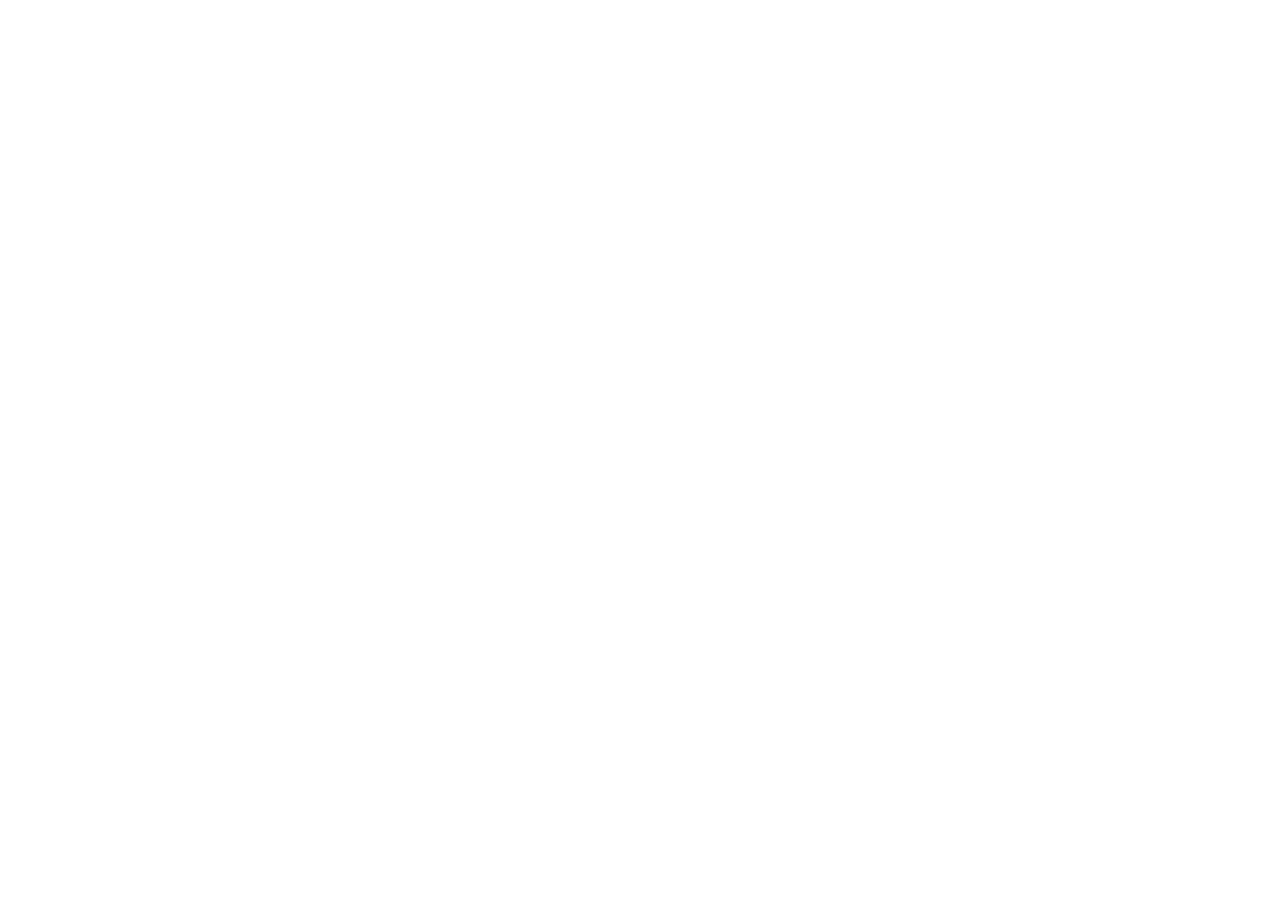
==== index.html @ 5091a124 "style" ====
<!DOCTYPE html>
<html lang="en">
<head>
    <meta charset="UTF-8">
    <meta http-equiv="X-UA-Compatible" content="IE=edge">
    <meta name="viewport" content="width=device-width, initial-scale=1.0">
    <title>Document</title>
    <link rel="stylesheet" href="css/style.css">
</head>
<body>
    
</body>
</html>
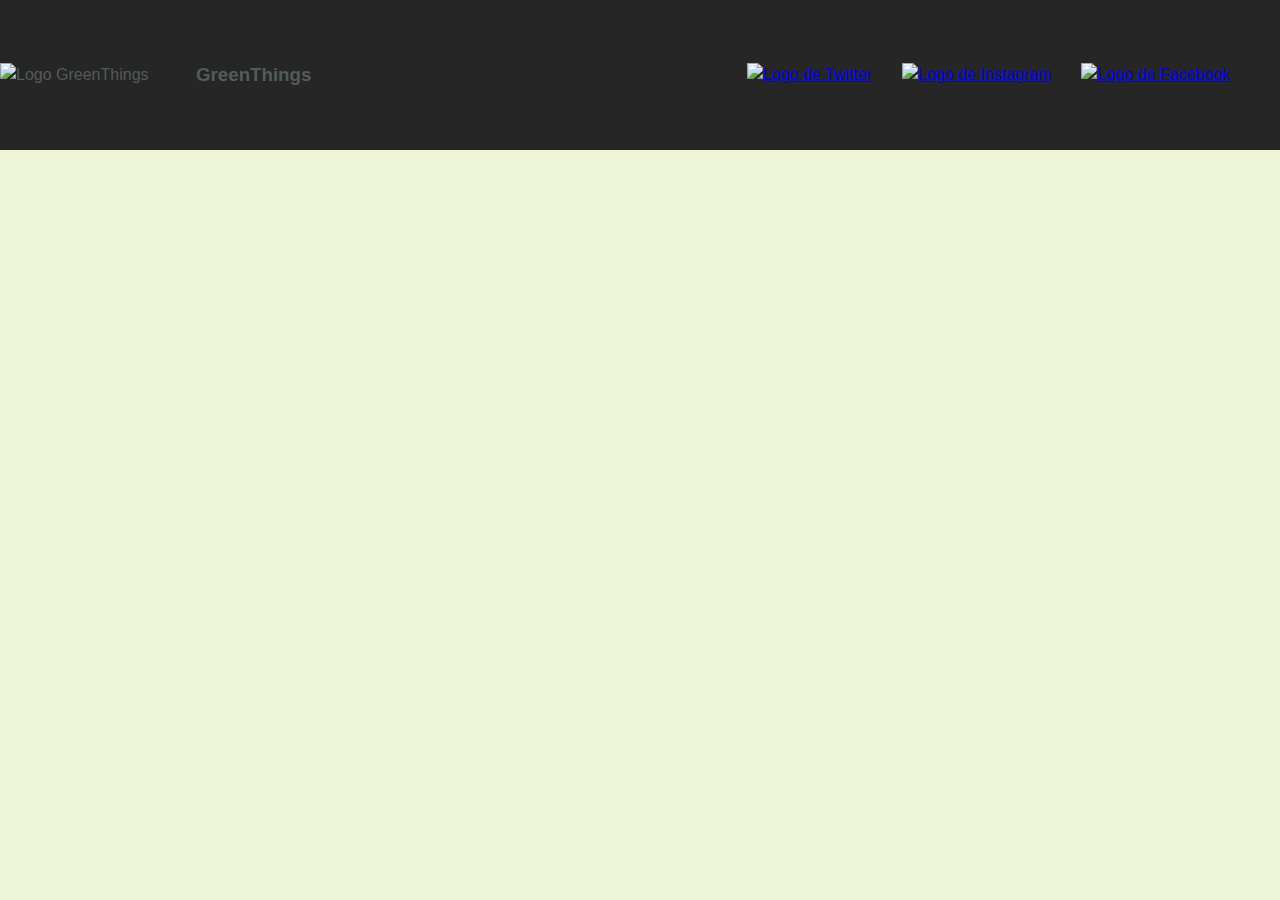
==== commit 73525d2b: "nuevo comienzo" ====
--- a/index.html
+++ b/index.html
@@ -4,10 +4,75 @@
     <meta charset="UTF-8">
     <meta http-equiv="X-UA-Compatible" content="IE=edge">
     <meta name="viewport" content="width=device-width, initial-scale=1.0">
-    <title>Document</title>
+    <title>Green Things</title>
     <link rel="stylesheet" href="css/style.css">
 </head>
 <body>
+
+
+
+
+
+
+
+
+
+
+
+
+
+
+
+
+
+
+
+
+
+
+
+
+
+
+
+
+
+
+
+
+
+
+
+
+
+
     
+
+
+        <!--FOOTER-->
+        <footer>
+
+            <!--LOGO FOOTER-->
+            <div id="Logo">
+    
+                <img src="img/gt1.png" href="index.html" alt="Logo GreenThings" id="logo-Footer">
+                <h3>GreenThings</h3>
+            </div>
+            <!--REDES SOCIALES-->
+            <div id="redes">
+                <a href="#" target="_blank">
+                    <img src="img/twitter-w.png" alt="Logo de Twitter">
+                </a>
+                <a href="#" target="_blank">
+                    <img src="img/instagram-w.png" alt="Logo de Instagram">
+                </a>
+                <a href="#" target="_blank">
+                    <img src="img/facebook-w.png" alt="Logo de Facebook">
+                </a>
+            </div>
+    
+        </footer>
+        <!--FIN FOOTER-->
+   
 </body>
 </html>--- a/css/style.css
+++ b/css/style.css
@@ -0,0 +1,224 @@
+
+
+
+
+
+
+
+
+
+
+
+
+
+/*###INICIAR SESIÓN###*/
+
+/*pueden cambiar desde acá los colores*/
+:root{
+  --text-white: #535c59;
+  --text-ligh-color: #495551;
+  --body-bg-color: #eef6d7;
+  --glass-bg-color: hsla(0, 0%, 100%, 0.5); 
+  --border-color: hsl(0, 0%, 100%);
+  --blur: blur(10px);
+  --button-hover-color: rgba(107, 180, 57, 0.3);
+}
+
+*{
+ margin: 0;
+ padding: 0;
+ box-sizing: border-box;
+}
+
+body{
+  background-color: var(--body-bg-color);
+  color: var(--text-white);
+  font-family: aileron, sans-serif;
+  font-weight: 300;
+  font-size: 16px;
+  line-height: 1.5;
+  overflow-x: hidden;  
+}
+
+.gradient-text{
+  background: #eef6d7;
+  -webkit-background-clip: text;
+  background-clip: text;
+  color: transparent;
+}
+
+.form-main{
+  min-height: 100vh;
+  padding: 60px 15px;
+  display: flex;
+  align-items: center;
+  justify-content: center;
+}
+
+.form-content{
+  width: 100%;
+  max-width: 450px;
+  position: relative;
+  z-index: 1;
+}
+
+.form-content .box{
+  background-color: #349b62b0;
+  border-color: var(--glass-bg-color);
+  border: 1px solid var(--border-color);
+  padding: 40px 50px;
+  border-radius: 20px;
+  backdrop-filter: var(--blur);
+}
+
+.form-content h3{
+  font-size: 28px;
+  text-align: center;
+  line-height: 1.2;
+  color: var(--text-white);
+  font-weight: 500;
+}
+
+.form-content form{
+  margin: 25px 0 20px;
+}
+
+.form-content .input-box{
+  margin: 25px;
+}
+
+.form-content ::placeholder{
+  color: inherit;
+  opacity: 1;
+}
+
+.form-content .input-control{
+  display: block;
+  height: 45px;
+  width: 100%;
+  background-color: transparent;
+  border: none;
+  border-bottom: 1px solid var(--border-color);
+  color: inherit;
+  font-family: inherit;
+  font-size: 16px;
+}
+
+.form-content .input-control:focus{
+  outline: none;
+}
+
+.form-content .input-link{
+  margin-top: 10px;
+  text-align: right;
+}
+
+.form-content .btn{
+  height: 45px;
+  width: 100%;
+  font-size: 16px;
+  font-weight: 500;
+  text-transform: capitalize;
+  font-family: inherit;
+  cursor: pointer;
+  border-radius: 25px;
+  user-select: none;
+  background: #eef6d7;
+  border: none;
+  color: var(--text-white);
+  position: relative;
+  z-index: 1;
+  overflow: hidden;
+}
+
+.form-content .btn::before{
+  content: "";
+  position: absolute;
+  left: 0;
+  top: 0;
+  height: 100%;
+  width: 100%;
+  transition: background-color 0.5s ease;
+  z-index: -1;
+}
+
+.form-content .btn:hover::before{
+  background-color: var(--button-hover-color);
+}
+.form-content p{
+  text-align: center;
+}
+
+@media(max-width: 575px){
+  body::after,
+  body::before{
+      height: 250px;
+      width: 250px;
+      filter: blur(100px);
+  }
+  .form-content .box{
+      padding: 30px;
+  }
+  .form-content h3{
+      font-size: 24px;
+  }
+}
+
+/*###FIN INICIAR SESIÓN###*/
+
+
+
+
+
+
+
+
+
+
+
+
+
+
+
+
+
+
+
+
+
+/*FOOTER*/
+footer {
+  width: 100%;
+  height: 150px;
+  background-color: #262626;
+  display: flex;
+  justify-content: space-between;
+  align-items: center;
+}
+
+#contenido-Footer a {
+  color: #fff;
+  font-weight: 600;
+}
+
+#logo-Footer {
+  width: 180px;
+  vertical-align: middle;
+  margin-right: 16px;
+}
+
+#Logo {
+  display: flex;
+  align-items: center;
+}
+
+#redes {
+  margin-right: 20px;
+  display: flex;
+}
+
+#redes img {
+  width: 20px;
+  margin-right: 30px;
+}
+ /*FIN FOOTER*/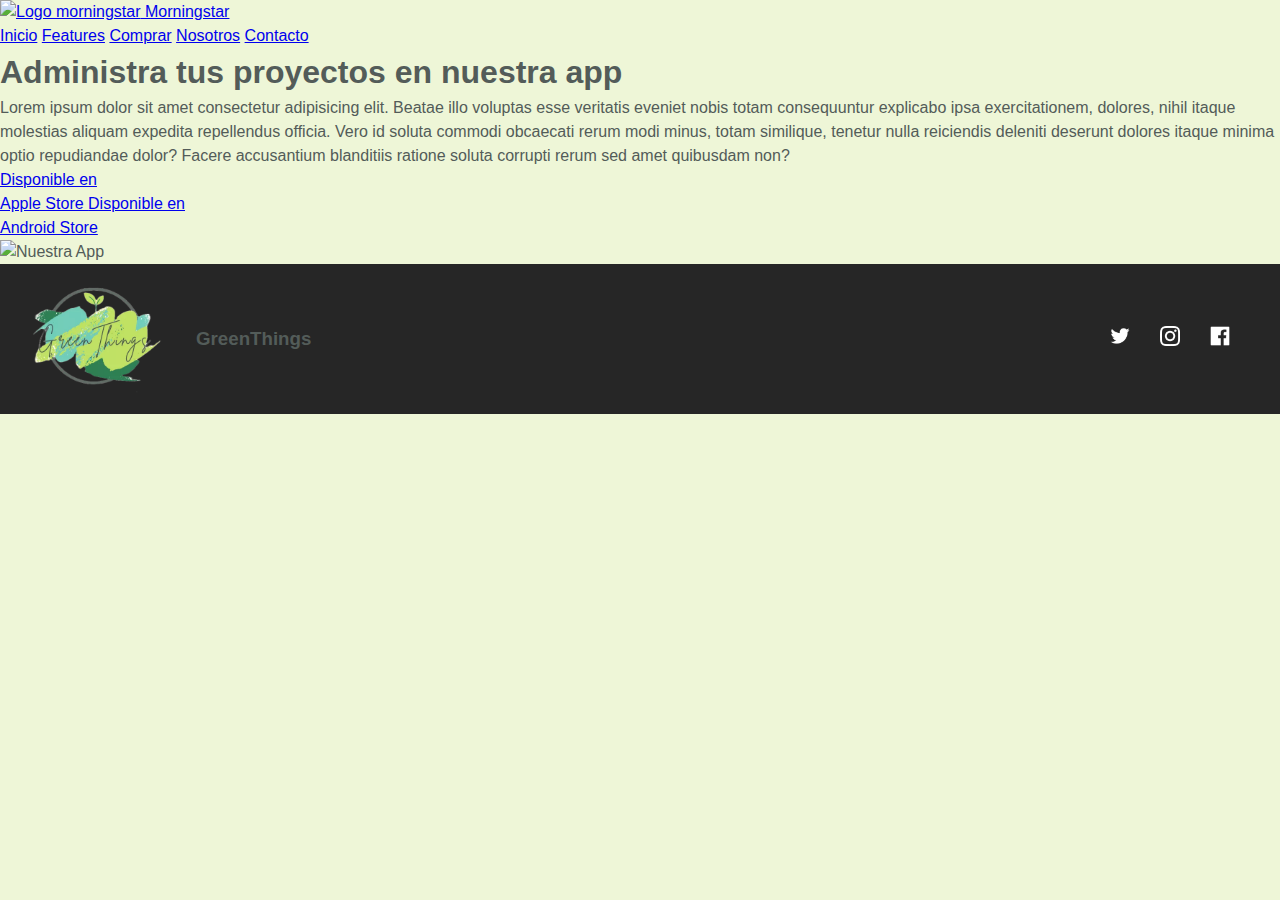
==== commit 30960315: "agregue nav" ====
--- a/index.html
+++ b/index.html
@@ -8,37 +8,44 @@
     <link rel="stylesheet" href="css/style.css">
 </head>
 <body>
+    <header>
+        <div>
+            <!-- marca -->
+            <a href="index.html">
+                <img src="img/m-iso.png" alt="Logo morningstar">
+                Morningstar
+            </a>
+            <!-- navegación -->
+            <nav>
+                <a href="index.html">Inicio</a>
+                <a href="features.html">Features</a>
+                <a href="comprar.html">Comprar</a>
+                <a href="nosotros.html">Nosotros</a>
+                <a href="contacto.html">Contacto</a>
+            </nav>
+        </div>
+        
+        <section>
+            <div>
+                <h1>Administra tus proyectos en nuestra app</h1>
+                <p>
+                    Lorem ipsum dolor sit amet consectetur adipisicing elit. Beatae illo voluptas esse veritatis eveniet nobis totam consequuntur explicabo ipsa exercitationem, dolores, nihil itaque molestias aliquam expedita repellendus officia. Vero id soluta commodi obcaecati rerum modi minus, totam similique, tenetur nulla reiciendis deleniti deserunt dolores itaque minima optio repudiandae dolor? Facere accusantium blanditiis ratione soluta corrupti rerum sed amet quibusdam non?
+                </p>
+                <!--botones de descarga-->
+                <a href="#">
+                    Disponible en <br>
+                    <i class="fa-brands fa-apple"></i>
+                    Apple Store
+                </a>
+                <a href="#">
+                    Disponible en <br>
+                    <i class="fa-brands fa-google-play"></i>
+                    Android Store</a>
+            </div>
+            <img src="img/header.png" alt="Nuestra App">
+        </section>
 
-
-
-
-
-
-
-
-
-
-
-
-
-
-
-
-
-
-
-
-
-
-
-
-
-
-
-
-
-
-
+    </header>
 
 
 
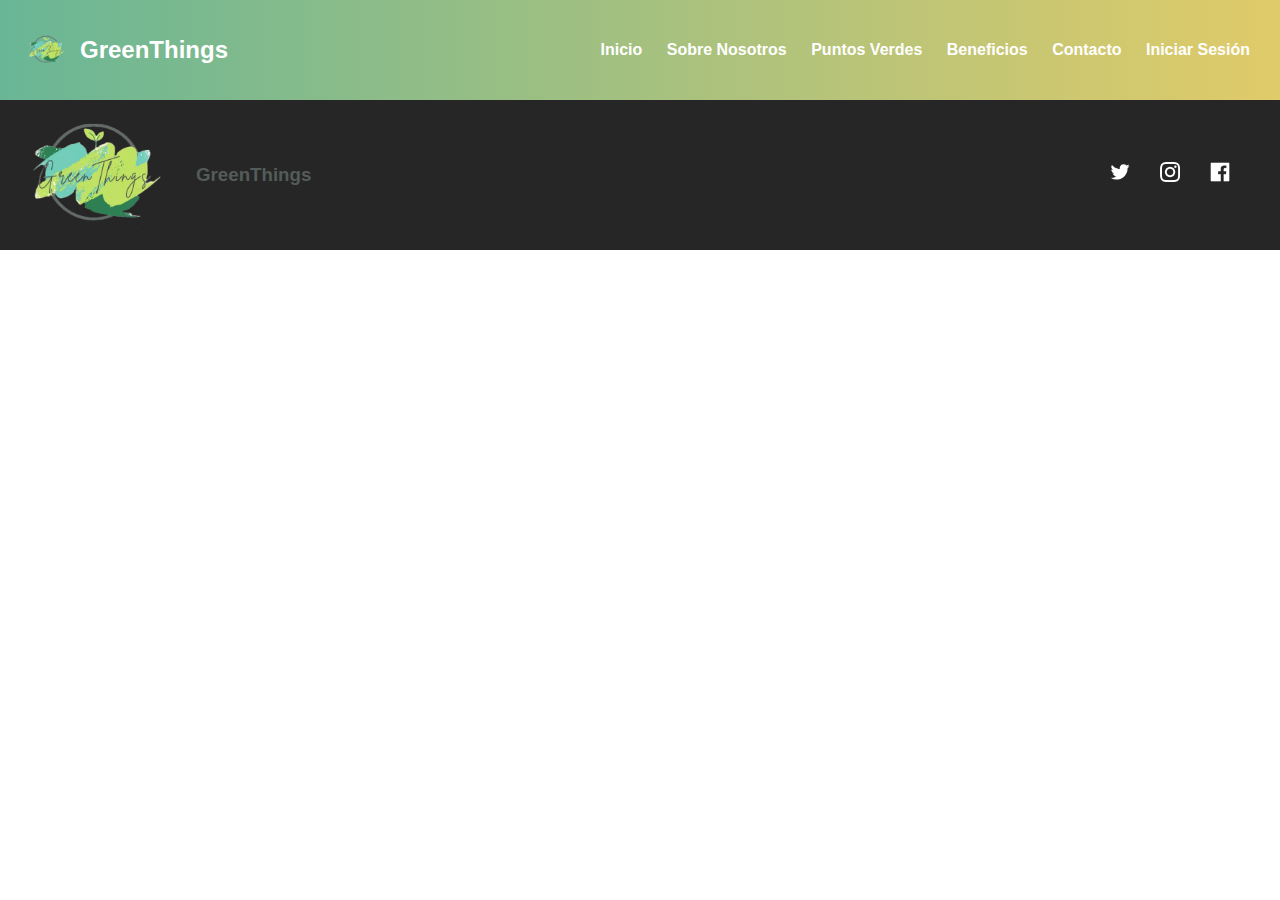
==== commit 8d53a0f6: "Agregue nav y footer a todas las paginas" ====
--- a/index.html
+++ b/index.html
@@ -1,5 +1,6 @@
 <!DOCTYPE html>
 <html lang="en">
+
 <head>
     <meta charset="UTF-8">
     <meta http-equiv="X-UA-Compatible" content="IE=edge">
@@ -7,44 +8,23 @@
     <title>Green Things</title>
     <link rel="stylesheet" href="css/style.css">
 </head>
+
 <body>
     <header>
-        <div>
-            <!-- marca -->
-            <a href="index.html">
-                <img src="img/m-iso.png" alt="Logo morningstar">
-                Morningstar
+        <!-- logo -->
+            <a href="#" class="logo">
+                <img src="img/gt1.png" alt="Logo GreenThings">
+                <h2>GreenThings</h2>
             </a>
             <!-- navegación -->
             <nav>
-                <a href="index.html">Inicio</a>
-                <a href="features.html">Features</a>
-                <a href="comprar.html">Comprar</a>
-                <a href="nosotros.html">Nosotros</a>
-                <a href="contacto.html">Contacto</a>
+                <a href="index.html" class="nav-link">Inicio</a>
+                <a href="sobre-nosotros.html" class="nav-link">Sobre Nosotros</a>
+                <a href="puntos-verdes.html" class="nav-link">Puntos Verdes</a>
+                <a href="beneficios.html" class="nav-link">Beneficios</a>
+                <a href="contacto.html" class="nav-link">Contacto</a>
+                <a href="iniciar-sesión.html" class="nav-link">Iniciar Sesión</a>
             </nav>
-        </div>
-        
-        <section>
-            <div>
-                <h1>Administra tus proyectos en nuestra app</h1>
-                <p>
-                    Lorem ipsum dolor sit amet consectetur adipisicing elit. Beatae illo voluptas esse veritatis eveniet nobis totam consequuntur explicabo ipsa exercitationem, dolores, nihil itaque molestias aliquam expedita repellendus officia. Vero id soluta commodi obcaecati rerum modi minus, totam similique, tenetur nulla reiciendis deleniti deserunt dolores itaque minima optio repudiandae dolor? Facere accusantium blanditiis ratione soluta corrupti rerum sed amet quibusdam non?
-                </p>
-                <!--botones de descarga-->
-                <a href="#">
-                    Disponible en <br>
-                    <i class="fa-brands fa-apple"></i>
-                    Apple Store
-                </a>
-                <a href="#">
-                    Disponible en <br>
-                    <i class="fa-brands fa-google-play"></i>
-                    Android Store</a>
-            </div>
-            <img src="img/header.png" alt="Nuestra App">
-        </section>
-
     </header>
 
 
@@ -53,33 +33,34 @@
 
 
 
-    
 
 
-        <!--FOOTER-->
-        <footer>
 
-            <!--LOGO FOOTER-->
-            <div id="Logo">
-    
-                <img src="img/gt1.png" href="index.html" alt="Logo GreenThings" id="logo-Footer">
-                <h3>GreenThings</h3>
-            </div>
-            <!--REDES SOCIALES-->
-            <div id="redes">
-                <a href="#" target="_blank">
-                    <img src="img/twitter-w.png" alt="Logo de Twitter">
-                </a>
-                <a href="#" target="_blank">
-                    <img src="img/instagram-w.png" alt="Logo de Instagram">
-                </a>
-                <a href="#" target="_blank">
-                    <img src="img/facebook-w.png" alt="Logo de Facebook">
-                </a>
-            </div>
-    
-        </footer>
-        <!--FIN FOOTER-->
-   
+    <!--FOOTER-->
+    <footer>
+
+        <!--LOGO FOOTER-->
+        <div id="Logo">
+
+            <img src="img/gt1.png" href="index.html" alt="Logo GreenThings" id="logo-Footer">
+            <h3>GreenThings</h3>
+        </div>
+        <!--REDES SOCIALES-->
+        <div id="redes">
+            <a href="#" target="_blank">
+                <img src="img/twitter-w.png" alt="Logo de Twitter">
+            </a>
+            <a href="#" target="_blank">
+                <img src="img/instagram-w.png" alt="Logo de Instagram">
+            </a>
+            <a href="#" target="_blank">
+                <img src="img/facebook-w.png" alt="Logo de Facebook">
+            </a>
+        </div>
+
+    </footer>
+    <!--FIN FOOTER-->
+
 </body>
+
 </html>--- a/css/style.css
+++ b/css/style.css
@@ -1,12 +1,52 @@
 
-
-
-
-
-
-
-
-
+/*### HEADER NAV ###*/
+
+a{
+  text-decoration: none;
+  color: white;
+}
+header{
+  display: flex;
+  height: 100px;
+  background: rgb(116, 175, 134);
+  background: linear-gradient(90deg, rgb(105, 182, 150) 0%, rgb(224, 203, 105) 100%);
+  justify-content: space-between;
+  align-items: center;
+  padding: 20px;
+}
+
+.logo{
+  display: flex;
+  align-items: center;
+}
+
+.logo img{
+  height: 50px;
+  margin-right: 10px;
+}
+
+nav a{
+  font-weight: 600;
+  padding: 10px;
+}
+
+
+/*header div{
+  width: 100%;
+  height: 100px;
+  margin: auto;
+  display:flex;
+  flex-wrap: wrap;
+  justify-content: space-evenly;
+  align-items: center;
+}*/
+
+
+main{
+      min-height: 450px;
+      width: 1100px;
+      margin: auto;
+      }
 
 
 
@@ -31,7 +71,9 @@
 }
 
 body{
-  background-color: var(--body-bg-color);
+  width: 100%;
+  height: 650px;
+  background-color:white;
   color: var(--text-white);
   font-family: aileron, sans-serif;
   font-weight: 300;
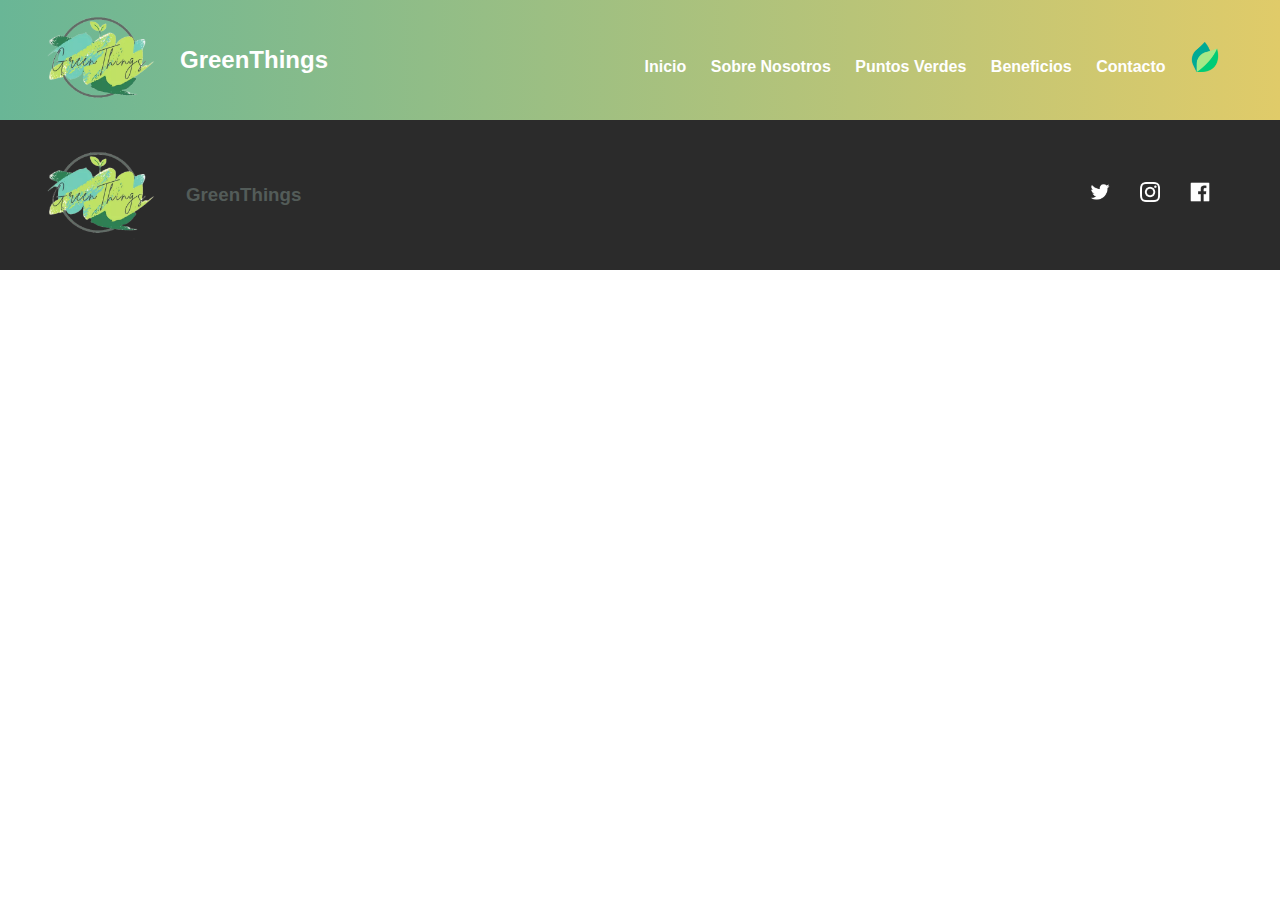
==== commit 24285b98: "Agregue p a nosotros, bgi a main" ====
--- a/index.html
+++ b/index.html
@@ -23,7 +23,10 @@
                 <a href="puntos-verdes.html" class="nav-link">Puntos Verdes</a>
                 <a href="beneficios.html" class="nav-link">Beneficios</a>
                 <a href="contacto.html" class="nav-link">Contacto</a>
-                <a href="iniciar-sesión.html" class="nav-link">Iniciar Sesión</a>
+                <a href="iniciar-sesión.html" class="nav-link">
+                    <img src="img/hojita.png" alt="iniciar-sesión">
+                </a>
+                
             </nav>
     </header>
 
--- a/css/style.css
+++ b/css/style.css
@@ -1,13 +1,13 @@
-
 /*### HEADER NAV ###*/
 
-a{
+a {
   text-decoration: none;
   color: white;
 }
-header{
-  display: flex;
-  height: 100px;
+
+header {
+  display: flex;
+  height: 120px;
   background: rgb(116, 175, 134);
   background: linear-gradient(90deg, rgb(105, 182, 150) 0%, rgb(224, 203, 105) 100%);
   justify-content: space-between;
@@ -15,81 +15,180 @@
   padding: 20px;
 }
 
-.logo{
-  display: flex;
-  align-items: center;
-}
-
-.logo img{
-  height: 50px;
+.logo {
+  display: flex;
+  align-items: center;
+}
+
+.logo img {
+  height: 150px;
   margin-right: 10px;
 }
 
-nav a{
+nav a {
   font-weight: 600;
   padding: 10px;
 }
 
-
-/*header div{
-  width: 100%;
-  height: 100px;
+nav a:hover {
+  color: #045658
+}
+
+nav a img {
+  height: 30px;
+  align-items: center;
+  margin-right: 30px;
+}
+
+/*###SOBRE NOSOTROS###*/
+#principal-nosotros {
+  width: 100%;
+  height: 650px;
+  background-image: url(../img/humanos-reciclan.jpg);
+  background-repeat: no-repeat;
+  background-position: center;
+  background-attachment: fixed;
+  background-size: 100% 115%;
+
+  display: flex;
+  justify-content: center;
+  text-align: center;
+  flex-wrap: wrap;
+  padding-left: 70px;
+}
+
+#principal-nosotros h2{
+  font-size: 2rem;
+  display: flex;
+  justify-content: center;
+  align-items: center;
+}
+
+#principal-nosotros p{
+  font-size: 18px;
+  padding: auto;
+}
+
+
+/*CARDS DE LAS CHICAS*/
+.container-card {
+  width: 90%;
+  display: flex;
+  flex-wrap: wrap;
+  justify-content: space-between;
+  align-items: center;
+  max-width: 1100px;
   margin: auto;
-  display:flex;
-  flex-wrap: wrap;
-  justify-content: space-evenly;
-  align-items: center;
-}*/
-
-
-main{
-      min-height: 450px;
-      width: 1100px;
-      margin: auto;
-      }
-
-
-
+}
+
+.title-cards {
+  width: 100%;
+  max-width: 1080px;
+  margin: auto;
+  padding: 20px;
+  margin-top: 20px;
+  text-align: center;
+  color: #7a7a7a;
+}
+
+.card2 {
+  width: 330px;
+  height: 650px;
+  margin: 20px 10px;
+  border-radius: 6px;
+  overflow: hidden;
+  background: #fff;
+  box-shadow: 0px 1px 10px rgba(0, 0, 0, 0.2);
+  transition: all 400ms ease-out;
+  cursor: default;
+}
+
+.card2:hover {
+  box-shadow: 5px 5px 20px rgba(0, 0, 0, 0.4);
+  transform: translateY(-3%);
+}
+
+.card2 img {
+  width: 100%;
+  height: 350px;
+}
+
+.card2 .container-card {
+  padding: 15px;
+  text-align: center;
+}
+
+.card2 .container-card h3 {
+  margin-bottom: 15px;
+  color: #7a7a7a;
+  display: flex;
+  justify-content: center;
+}
+
+.card2 .container-card p {
+  line-height: 1.8;
+  color: #6a6a6a;
+  font-size: 14px;
+  margin-bottom: 5px;
+}
+
+.card2 .container-card a {
+  display: inline-block;
+  justify-content: center;
+  align-items: center;
+  padding: 10px;
+  margin-top: 10px;
+  margin-bottom: 5px;
+  color: #045658;
+  transition: all 400ms ease;
+}
+
+.card2 .container-card a:hover {
+  background: #045658;
+  color: #fff;
+}
+
+/*FIN CARDS DE LAS CHICAS*/
 
 /*###INICIAR SESIÓN###*/
 
 /*pueden cambiar desde acá los colores*/
-:root{
+:root {
   --text-white: #535c59;
   --text-ligh-color: #495551;
   --body-bg-color: #eef6d7;
-  --glass-bg-color: hsla(0, 0%, 100%, 0.5); 
+  --glass-bg-color: hsla(0, 0%, 100%, 0.5);
   --border-color: hsl(0, 0%, 100%);
   --blur: blur(10px);
   --button-hover-color: rgba(107, 180, 57, 0.3);
 }
 
-*{
- margin: 0;
- padding: 0;
- box-sizing: border-box;
-}
-
-body{
+* {
+  margin: 0;
+  padding: 0;
+  box-sizing: border-box;
+}
+
+body {
   width: 100%;
   height: 650px;
-  background-color:white;
+  background-color: white;
   color: var(--text-white);
   font-family: aileron, sans-serif;
   font-weight: 300;
   font-size: 16px;
   line-height: 1.5;
-  overflow-x: hidden;  
-}
-
-.gradient-text{
+  overflow-x: hidden;
+}
+
+.gradient-text {
   background: #eef6d7;
   -webkit-background-clip: text;
   background-clip: text;
   color: transparent;
 }
 
-.form-main{
+.form-main {
   min-height: 100vh;
   padding: 60px 15px;
   display: flex;
@@ -97,14 +196,14 @@
   justify-content: center;
 }
 
-.form-content{
+.form-content {
   width: 100%;
   max-width: 450px;
   position: relative;
   z-index: 1;
 }
 
-.form-content .box{
+.form-content .box {
   background-color: #349b62b0;
   border-color: var(--glass-bg-color);
   border: 1px solid var(--border-color);
@@ -113,7 +212,7 @@
   backdrop-filter: var(--blur);
 }
 
-.form-content h3{
+.form-content h3 {
   font-size: 28px;
   text-align: center;
   line-height: 1.2;
@@ -121,20 +220,20 @@
   font-weight: 500;
 }
 
-.form-content form{
+.form-content form {
   margin: 25px 0 20px;
 }
 
-.form-content .input-box{
+.form-content .input-box {
   margin: 25px;
 }
 
-.form-content ::placeholder{
+.form-content ::placeholder {
   color: inherit;
   opacity: 1;
 }
 
-.form-content .input-control{
+.form-content .input-control {
   display: block;
   height: 45px;
   width: 100%;
@@ -146,16 +245,16 @@
   font-size: 16px;
 }
 
-.form-content .input-control:focus{
+.form-content .input-control:focus {
   outline: none;
 }
 
-.form-content .input-link{
+.form-content .input-link {
   margin-top: 10px;
   text-align: right;
 }
 
-.form-content .btn{
+.form-content .btn {
   height: 45px;
   width: 100%;
   font-size: 16px;
@@ -173,7 +272,7 @@
   overflow: hidden;
 }
 
-.form-content .btn::before{
+.form-content .btn::before {
   content: "";
   position: absolute;
   left: 0;
@@ -184,46 +283,33 @@
   z-index: -1;
 }
 
-.form-content .btn:hover::before{
+.form-content .btn:hover::before {
   background-color: var(--button-hover-color);
 }
-.form-content p{
-  text-align: center;
-}
-
-@media(max-width: 575px){
+
+.form-content p {
+  text-align: center;
+}
+
+@media(max-width: 575px) {
+
   body::after,
-  body::before{
-      height: 250px;
-      width: 250px;
-      filter: blur(100px);
+  body::before {
+    height: 250px;
+    width: 250px;
+    filter: blur(100px);
   }
-  .form-content .box{
-      padding: 30px;
+
+  .form-content .box {
+    padding: 30px;
   }
-  .form-content h3{
-      font-size: 24px;
+
+  .form-content h3 {
+    font-size: 24px;
   }
 }
 
 /*###FIN INICIAR SESIÓN###*/
-
-
-
-
-
-
-
-
-
-
-
-
-
-
-
-
-
 
 
 
@@ -232,7 +318,8 @@
 footer {
   width: 100%;
   height: 150px;
-  background-color: #262626;
+  background-color: #2b2b2b;
+  padding: 20px;
   display: flex;
   justify-content: space-between;
   align-items: center;
@@ -244,7 +331,8 @@
 }
 
 #logo-Footer {
-  width: 180px;
+  width: 150px;
+  height: 150px;
   vertical-align: middle;
   margin-right: 16px;
 }
@@ -263,4 +351,5 @@
   width: 20px;
   margin-right: 30px;
 }
- /*FIN FOOTER*/+
+/*FIN FOOTER*/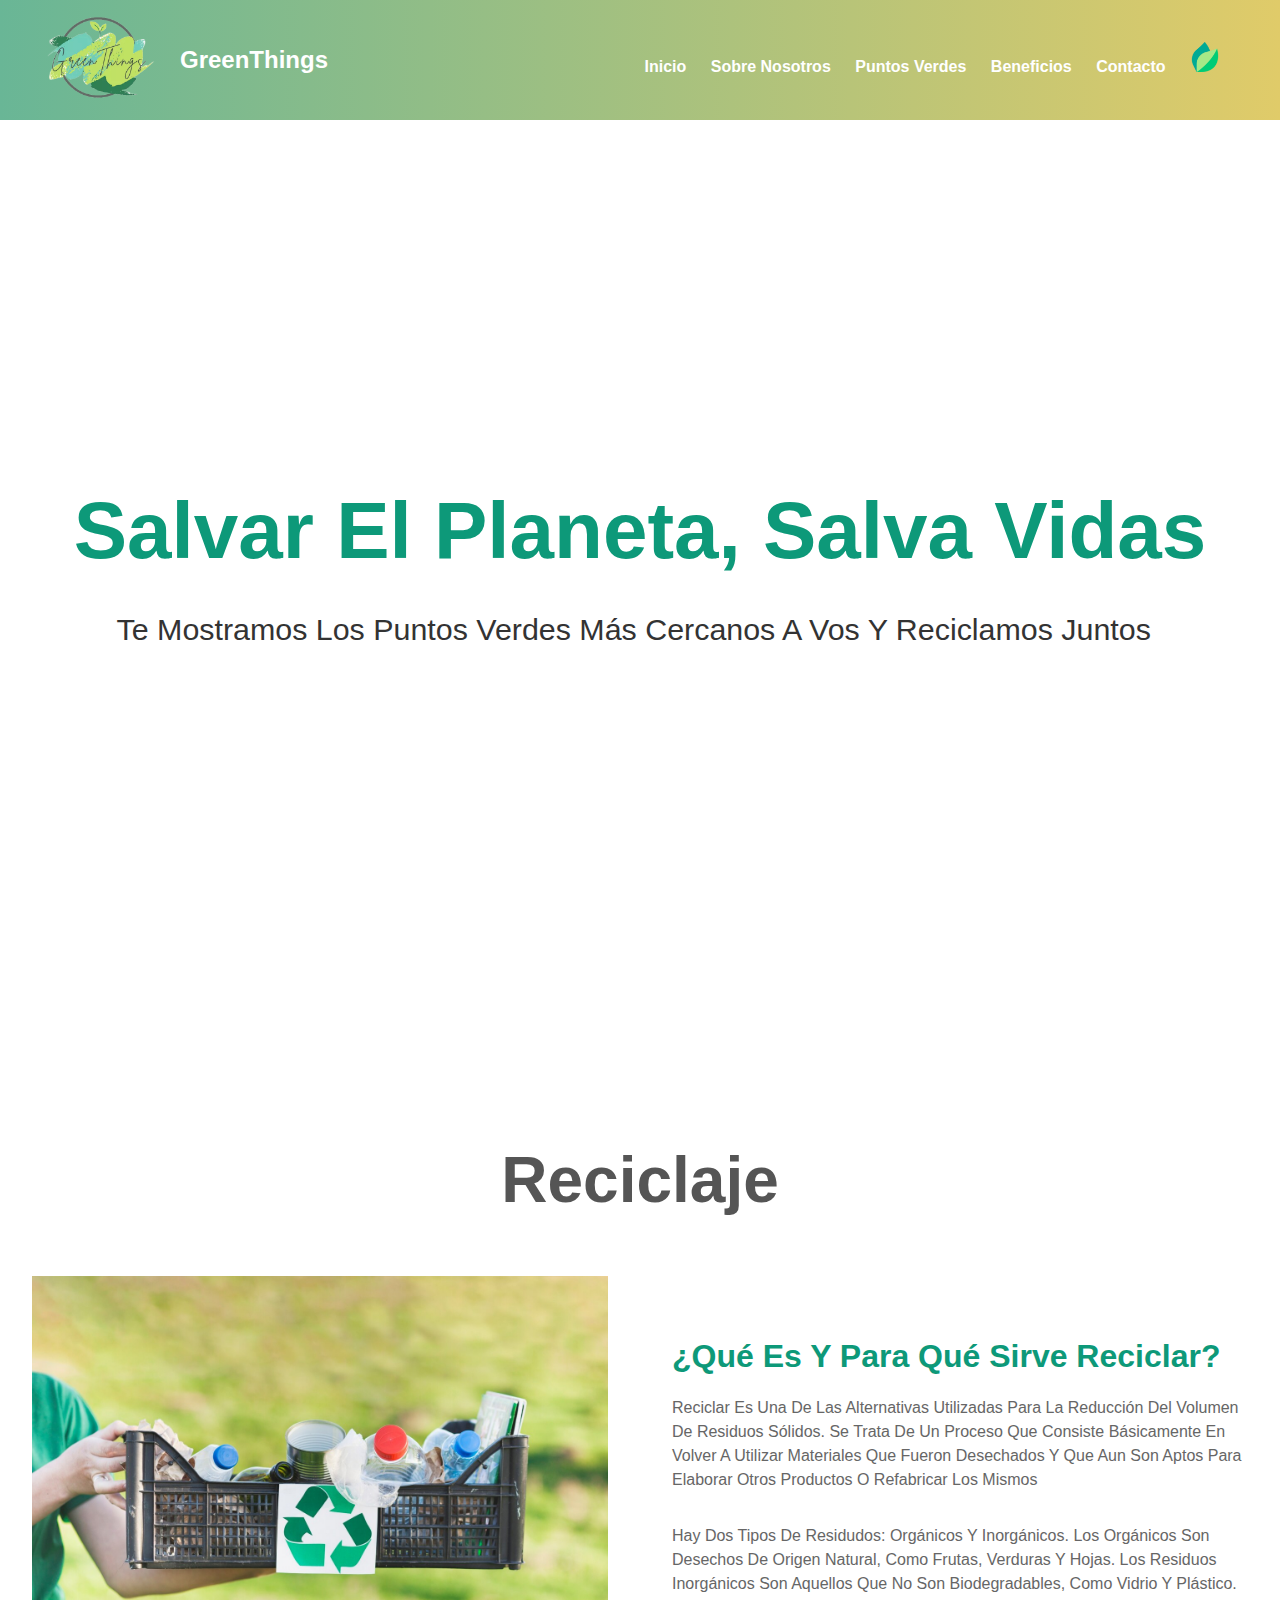
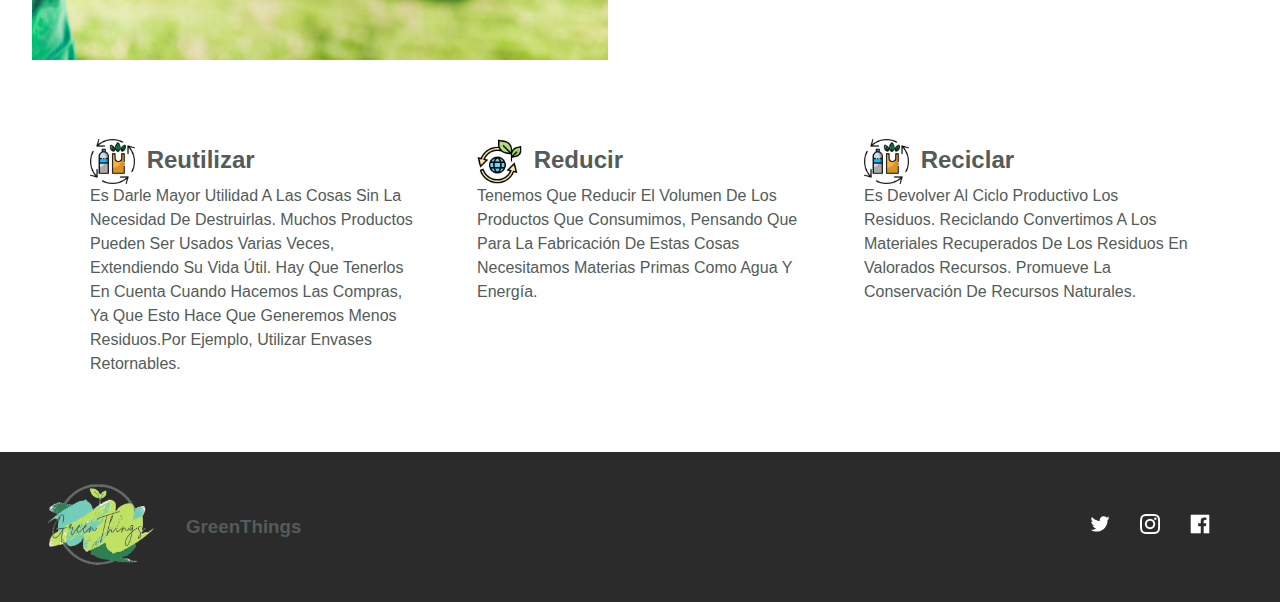
==== commit 3d51a5ea: "Index terminado completo" ====
--- a/index.html
+++ b/index.html
@@ -29,7 +29,75 @@
                 
             </nav>
     </header>
+<!-- home section starts  -->
 
+<section class="home" id="home">
+
+    <div class="content">
+    
+        <h1>Salvar el planeta, salva vidas</h1>
+        <p>Te mostramos los puntos verdes más cercanos a vos y reciclamos juntos</p>
+       
+    
+    </div>
+    
+    </section>
+    
+    <!-- home section ends -->
+
+<!-- Reciclaje -->
+
+
+<section class="about" id="about">
+
+    <h1 class="heading"> <i class="fas fa-quote-left"></i> Reciclaje <i class="fas fa-quote-right"></i> </h1>
+    
+    <div class="row">
+    
+        <div class="image">
+            <img src="img/concepto-reciclaje-caja-basura_23-2147825494.jpg" alt="">
+        </div>
+    
+        <div class="content">
+            <h3>¿Qué es y para qué sirve reciclar?</h3>
+            <p>Reciclar es una de las alternativas utilizadas para la reducción del volumen de residuos sólidos. Se trata de un proceso que consiste básicamente en volver a utilizar materiales que fueron desechados y que aun son aptos para elaborar otros productos o refabricar los mismos</p>
+            <p>Hay dos tipos de residudos: orgánicos y inorgánicos. Los orgánicos son desechos de origen natural, como frutas, verduras y hojas. Los residuos inorgánicos son aquellos que no son biodegradables, como vidrio y plástico.</p>
+            
+        </div>
+    
+    </div>
+<!-- Reclicaje ends -->
+
+<!-- Tres R  -->
+<main>
+    <section id="TresR">
+        <article>
+            <h2>
+                <img src="img/el-plastico.png" alt="">
+                Reutilizar
+            </h2>
+            <p>Es darle mayor utilidad a las cosas sin la necesidad de destruirlas. Muchos productos pueden ser usados varias veces, extendiendo su vida útil. Hay que tenerlos en cuenta cuando hacemos las compras, ya que esto hace que generemos menos residuos.Por ejemplo, utilizar envases retornables.</p>
+        </article>
+        <article>
+
+            <h2>
+                <img src="img/ambiente.png" alt="">
+                Reducir
+            </h2>
+            <p>Tenemos que reducir el volumen de los productos que consumimos, pensando que para la fabricación de estas cosas necesitamos materias primas como agua y energía.</p>
+        </article>
+        <article>
+            <h2>
+                <img src="img/el-plastico.png" alt="">
+                Reciclar
+            </h2>
+            <p>Es devolver al ciclo productivo los residuos. Reciclando convertimos a los materiales recuperados de los residuos en valorados recursos. Promueve la conservación de recursos naturales.</p>
+        </article>
+        
+    </section>
+
+</main>
+<!-- Tres R ends -->
 
 
 
--- a/css/style.css
+++ b/css/style.css
@@ -38,6 +38,125 @@
   height: 30px;
   align-items: center;
   margin-right: 30px;
+}
+
+@import url('https://fonts.googleapis.com/css2?family=Open+Sans:wght@300;400;600&display=swap');
+
+:root{
+    --green:#0d9979;
+}
+
+*{
+  font-family: 'Open Sans', sans-serif;
+  margin:0; padding:0;
+  box-sizing: border-box;
+  text-transform: capitalize;
+  text-decoration: none;
+  transition: all .5s cubic-bezier(.37,1.14,.26,1.24);
+}
+
+
+/*Inicio*/
+.heading{
+  text-align: center;
+  font-size: 4rem;
+  color:#555;
+  padding:1rem;
+  padding-top: 7rem;
+}
+
+.heading i{
+  color:var(--green);
+  font-size: 0rem;
+}
+
+.home{
+  min-height: 100vh;
+  display: flex;
+  align-items: center;
+  justify-content: center;
+  background: url(../img/background.jpg) no-repeat;
+  background-size: cover;
+  background-position: center;
+}
+
+.home .content{
+  text-align: center;
+  padding:1rem;
+}
+
+.home .content h1{
+  font-size: 5rem;
+  color:var(--green);
+}
+
+.home .content p{
+  font-size: 1.9rem;
+  color:#333;
+  padding:1rem 0;
+  width: 70rem;
+}
+
+
+
+.about .row{
+  display: flex;
+  align-items: center;
+  justify-content: space-around;
+  flex-wrap: wrap;
+}
+
+.about .row .image{
+  flex:1 1 40rem;
+  padding:2rem;
+}
+
+.about .row .image img{
+  width: 100%;
+}
+
+.about .row .content{
+  flex:1 1 40rem;
+  padding:2rem;
+}
+
+.about .row .content h3{
+  font-size: 2rem;
+  color:var(--green);
+}
+
+.about .row .content p{
+  font-size: 1.0rem;
+  color:#666;
+  padding:1rem 0;
+}
+image.redimension{
+  max-width: fit-content;
+  max-height: fit-content;
+}
+
+main{
+  min-height: 50px;
+  width: 1100px;
+  margin: auto;
+}
+
+#TresR {
+  margin-top: 40px;
+  display: flex;
+  flex-wrap: wrap;
+  justify-content: space-between;
+}
+
+#TresR article{
+  width: 326px;
+  margin-bottom: 76px;
+}
+#TresR article h2 img{
+  vertical-align: middle;
+  margin-right: 5px;
+  width: 45px;
+  height: 45px
 }
 
 /*###SOBRE NOSOTROS###*/
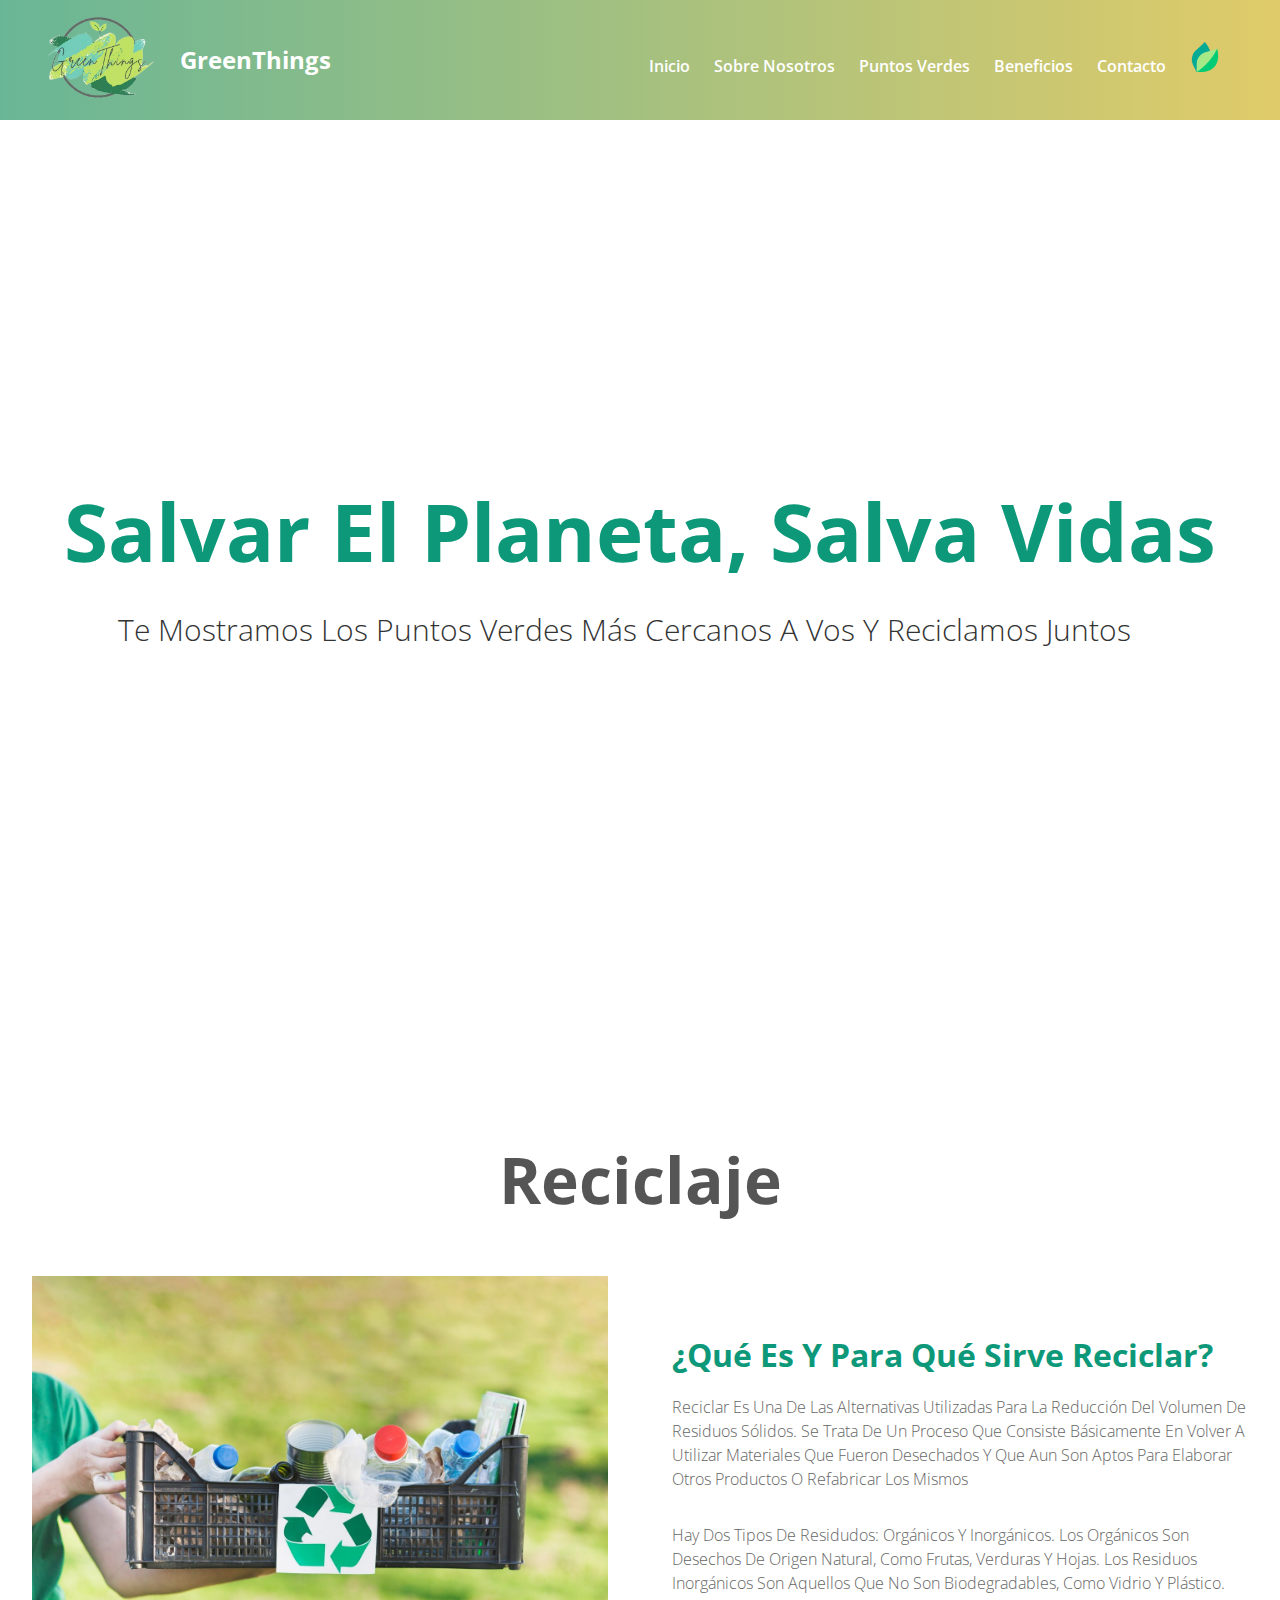
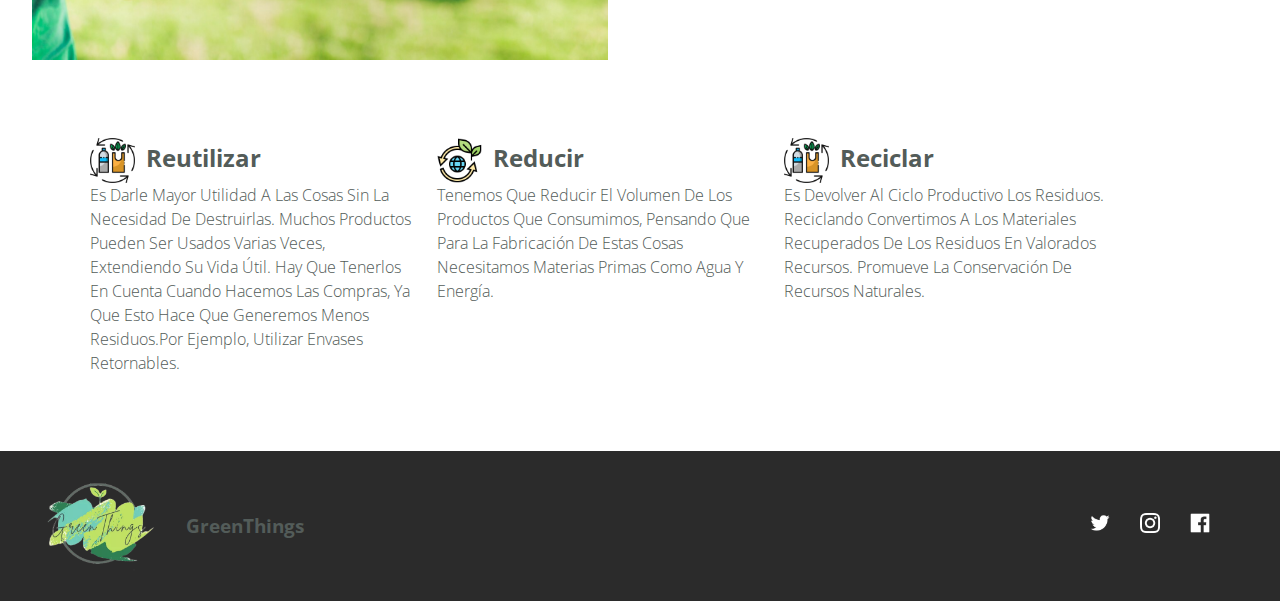
==== commit aefab6cc: "agregamos info a puntos verdes con grillas, subimos icon" ====
--- a/index.html
+++ b/index.html
@@ -66,6 +66,7 @@
         </div>
     
     </div>
+    </section>
 <!-- Reclicaje ends -->
 
 <!-- Tres R  -->
--- a/css/style.css
+++ b/css/style.css
@@ -1,45 +1,3 @@
-/*### HEADER NAV ###*/
-
-a {
-  text-decoration: none;
-  color: white;
-}
-
-header {
-  display: flex;
-  height: 120px;
-  background: rgb(116, 175, 134);
-  background: linear-gradient(90deg, rgb(105, 182, 150) 0%, rgb(224, 203, 105) 100%);
-  justify-content: space-between;
-  align-items: center;
-  padding: 20px;
-}
-
-.logo {
-  display: flex;
-  align-items: center;
-}
-
-.logo img {
-  height: 150px;
-  margin-right: 10px;
-}
-
-nav a {
-  font-weight: 600;
-  padding: 10px;
-}
-
-nav a:hover {
-  color: #045658
-}
-
-nav a img {
-  height: 30px;
-  align-items: center;
-  margin-right: 30px;
-}
-
 @import url('https://fonts.googleapis.com/css2?family=Open+Sans:wght@300;400;600&display=swap');
 
 :root{
@@ -53,7 +11,77 @@
   text-transform: capitalize;
   text-decoration: none;
   transition: all .5s cubic-bezier(.37,1.14,.26,1.24);
-}
+
+  margin: 0;
+  padding: 0;
+  box-sizing: border-box;
+}
+
+a {
+  text-decoration: none;
+  color: white;
+}
+
+body {
+  width: 100%;
+  height: 650px;
+  background-color: white;
+  color: var(--text-white);
+  font-family: aileron, sans-serif;
+  font-weight: 300;
+  font-size: 16px;
+  line-height: 1.5;
+  overflow-x: hidden;
+}
+/*pueden cambiar desde acá los colores*/
+:root {
+  --text-white: #535c59;
+  --text-ligh-color: #495551;
+  --body-bg-color: #eef6d7;
+  --glass-bg-color: hsla(0, 0%, 100%, 0.5);
+  --border-color: hsl(0, 0%, 100%);
+  --blur: blur(10px);
+  --button-hover-color: rgba(107, 180, 57, 0.3);
+}
+
+
+/*### HEADER NAV ###*/
+
+header {
+  display: flex;
+  height: 120px;
+  background: rgb(116, 175, 134);
+  background: linear-gradient(90deg, rgb(105, 182, 150) 0%, rgb(224, 203, 105) 100%);
+  justify-content: space-between;
+  align-items: center;
+  padding: 20px;
+}
+
+.logo {
+  display: flex;
+  align-items: center;
+}
+
+.logo img {
+  height: 150px;
+  margin-right: 10px;
+}
+
+nav a {
+  font-weight: 600;
+  padding: 10px;
+}
+
+nav a:hover {
+  color: #045658
+}
+
+nav a img {
+  height: 30px;
+  align-items: center;
+  margin-right: 30px;
+}
+
 
 
 /*Inicio*/
@@ -139,6 +167,7 @@
   min-height: 50px;
   width: 1100px;
   margin: auto;
+  padding-right: 80px;
 }
 
 #TresR {
@@ -268,38 +297,92 @@
 }
 
 /*FIN CARDS DE LAS CHICAS*/
+/*###FIN SOBRE NOSOTROS###*/
+
+/*###PUNTOS VERDES###*/
+.puntos-verdes{
+  padding: 20px;
+  display: grid;
+  justify-content: space-around;
+  align-content: center;
+}
+
+.puntos-verdes h2{
+  width: 100%;
+  padding: 12px;
+  text-align: center;
+  color: white;
+  background-color: #045658;
+}
+
+.puntos-verdes article{
+  padding: 16px;
+  background-color: white;
+  border: 1px solid #045658;
+}
+
+.puntos-verdes article img{
+  vertical-align: middle;
+  margin-right: 5px;
+  width: 40px;
+  height: 40px
+}
+
+
+.puntos-verdes article h3, span{
+  color: black;
+  display: flex;
+  justify-content:baseline;
+
+}
+
+.puntos-verdes article:hover{
+  background-color: #dfdfaa;
+}
+
+/*###GRILLA PUNTOS VERDES###*/
+
+#CABA{
+
+  margin: 32px 0;
+  display: grid;
+  grid-template-columns: 320px 320px 320px 320px;
+  grid-template-rows: 250px auto;
+  gap: 8px;
+}
+
+#ZONA-NORTE{
+
+  margin: 32px 0;
+  display: grid;
+
+  grid-template-columns: 320px 320px 320px 320px;
+  grid-template-rows: 250px auto;
+  gap: 8px;
+}
+#ZONA-SUR{
+
+  margin: 32px 0;
+  display: grid;
+
+  grid-template-columns: 320px 320px 320px 320px;
+  grid-template-rows: 250px auto;
+  gap: 8px;
+}
+#ZONA-OESTE{
+
+  margin: 32px 0;
+  display: grid;
+
+  grid-template-columns: 320px 320px 320px 320px;
+  grid-template-rows: 250px auto;
+  gap: 8px;
+}
+
+
+/*###FIN PUNTOS VERDES###*/
 
 /*###INICIAR SESIÓN###*/
-
-/*pueden cambiar desde acá los colores*/
-:root {
-  --text-white: #535c59;
-  --text-ligh-color: #495551;
-  --body-bg-color: #eef6d7;
-  --glass-bg-color: hsla(0, 0%, 100%, 0.5);
-  --border-color: hsl(0, 0%, 100%);
-  --blur: blur(10px);
-  --button-hover-color: rgba(107, 180, 57, 0.3);
-}
-
-* {
-  margin: 0;
-  padding: 0;
-  box-sizing: border-box;
-}
-
-body {
-  width: 100%;
-  height: 650px;
-  background-color: white;
-  color: var(--text-white);
-  font-family: aileron, sans-serif;
-  font-weight: 300;
-  font-size: 16px;
-  line-height: 1.5;
-  overflow-x: hidden;
-}
-
 .gradient-text {
   background: #eef6d7;
   -webkit-background-clip: text;
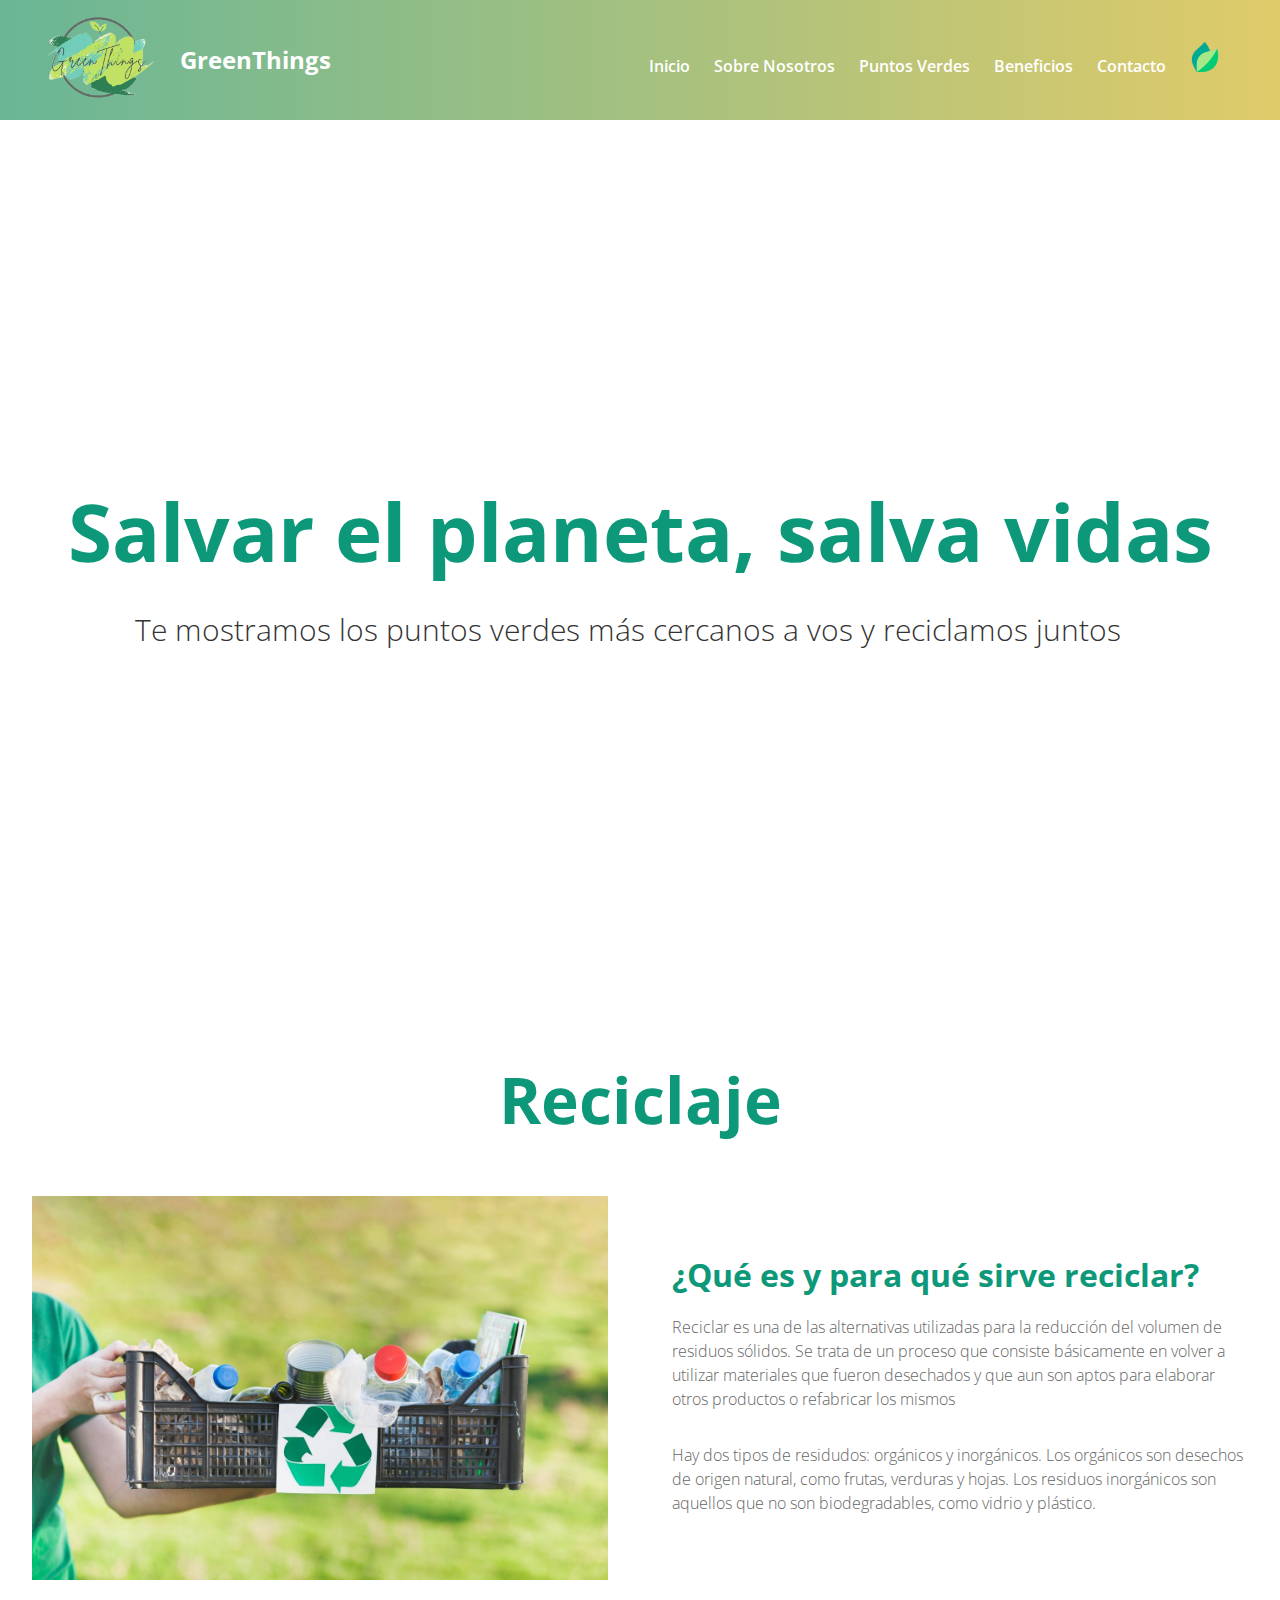
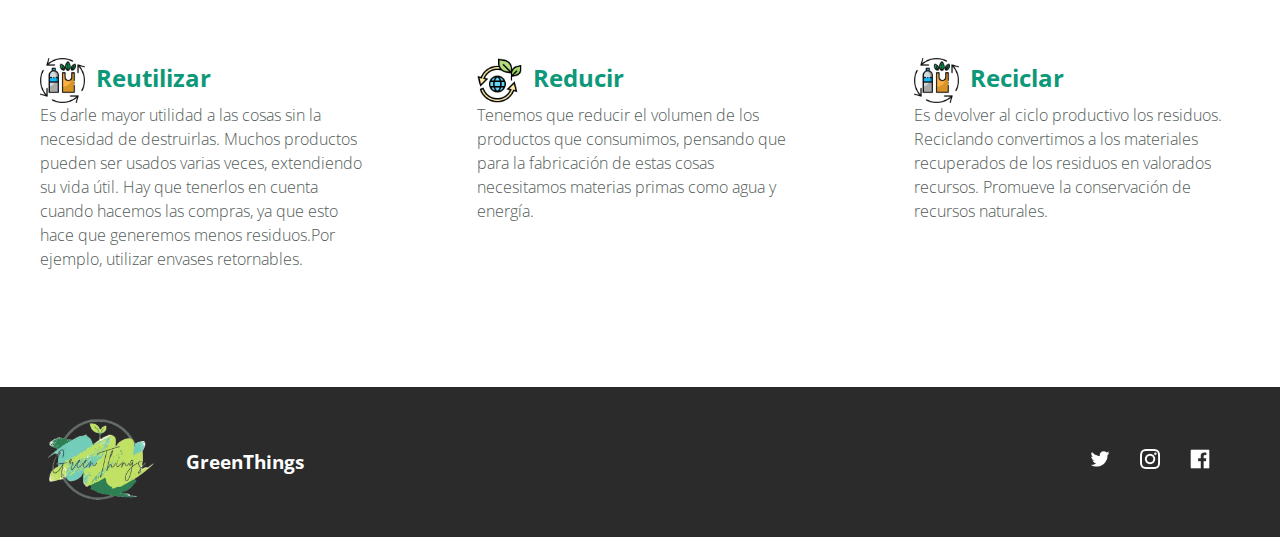
==== commit c5603e32: "agregamos a al logo, corregímos apellido Dani" ====
--- a/index.html
+++ b/index.html
@@ -12,7 +12,7 @@
 <body>
     <header>
         <!-- logo -->
-            <a href="#" class="logo">
+            <a href="index.html" class="logo">
                 <img src="img/gt1.png" alt="Logo GreenThings">
                 <h2>GreenThings</h2>
             </a>
--- a/css/style.css
+++ b/css/style.css
@@ -1,16 +1,23 @@
 @import url('https://fonts.googleapis.com/css2?family=Open+Sans:wght@300;400;600&display=swap');
 
-:root{
-    --green:#0d9979;
-}
-
-*{
+:root {
+  --green: #0d9979;
+  --text-white: #535c59;
+  --text-ligh-color: #495551;
+  --body-bg-color: #eef6d7;
+  --glass-bg-color: hsla(0, 0%, 100%, 0.5);
+  --border-color: hsl(0, 0%, 100%);
+  --blur: blur(10px);
+  --button-hover-color: rgba(107, 180, 57, 0.3);
+}
+
+* {
   font-family: 'Open Sans', sans-serif;
-  margin:0; padding:0;
+  margin: 0;
+  padding: 0;
   box-sizing: border-box;
-  text-transform: capitalize;
   text-decoration: none;
-  transition: all .5s cubic-bezier(.37,1.14,.26,1.24);
+  transition: all .5s cubic-bezier(.37, 1.14, .26, 1.24);
 
   margin: 0;
   padding: 0;
@@ -32,18 +39,7 @@
   font-size: 16px;
   line-height: 1.5;
   overflow-x: hidden;
-}
-/*pueden cambiar desde acá los colores*/
-:root {
-  --text-white: #535c59;
-  --text-ligh-color: #495551;
-  --body-bg-color: #eef6d7;
-  --glass-bg-color: hsla(0, 0%, 100%, 0.5);
-  --border-color: hsl(0, 0%, 100%);
-  --blur: blur(10px);
-  --button-hover-color: rgba(107, 180, 57, 0.3);
-}
-
+} 
 
 /*### HEADER NAV ###*/
 
@@ -83,22 +79,21 @@
 }
 
 
-
 /*Inicio*/
-.heading{
+.heading {
   text-align: center;
   font-size: 4rem;
-  color:#555;
-  padding:1rem;
-  padding-top: 7rem;
-}
-
-.heading i{
-  color:var(--green);
+  color: #0d9979;
+  padding: 1rem;
+  padding-top: 2rem;
+}
+
+.heading i {
+  color: var(--green);
   font-size: 0rem;
 }
 
-.home{
+.home {
   min-height: 100vh;
   display: flex;
   align-items: center;
@@ -108,413 +103,84 @@
   background-position: center;
 }
 
-.home .content{
+.home .content {
   text-align: center;
-  padding:1rem;
-}
-
-.home .content h1{
+  padding: 1rem;
+}
+
+.home .content h1 {
   font-size: 5rem;
-  color:var(--green);
-}
-
-.home .content p{
+  color: var(--green);
+}
+
+.home .content p {
   font-size: 1.9rem;
-  color:#333;
-  padding:1rem 0;
+  color: #333;
+  padding: 1rem 0;
   width: 70rem;
 }
 
-
-
-.about .row{
+.about .row {
   display: flex;
   align-items: center;
   justify-content: space-around;
   flex-wrap: wrap;
 }
 
-.about .row .image{
-  flex:1 1 40rem;
-  padding:2rem;
-}
-
-.about .row .image img{
+.about .row .image {
+  flex: 1 1 40rem;
+  padding: 2rem;
+}
+
+.about .row .image img {
   width: 100%;
 }
 
-.about .row .content{
-  flex:1 1 40rem;
-  padding:2rem;
-}
-
-.about .row .content h3{
+.about .row .content {
+  flex: 1 1 40rem;
+  padding: 2rem;
+}
+
+.about .row .content h3 {
   font-size: 2rem;
-  color:var(--green);
-}
-
-.about .row .content p{
+  color: var(--green);
+}
+
+.about .row .content p {
   font-size: 1.0rem;
-  color:#666;
-  padding:1rem 0;
-}
-image.redimension{
+  color: #666;
+  padding: 1rem 0;
+}
+
+image.redimension {
   max-width: fit-content;
   max-height: fit-content;
 }
 
-main{
-  min-height: 50px;
-  width: 1100px;
-  margin: auto;
-  padding-right: 80px;
-}
-
 #TresR {
   margin-top: 40px;
   display: flex;
   flex-wrap: wrap;
   justify-content: space-between;
-}
-
-#TresR article{
+  margin: 40px;
+}
+
+#TresR h2 {
+  color: #0d9979;
+
+}
+
+#TresR article {
   width: 326px;
   margin-bottom: 76px;
 }
-#TresR article h2 img{
+
+#TresR article h2 img {
   vertical-align: middle;
   margin-right: 5px;
   width: 45px;
   height: 45px
 }
-
-/*###SOBRE NOSOTROS###*/
-#principal-nosotros {
-  width: 100%;
-  height: 650px;
-  background-image: url(../img/humanos-reciclan.jpg);
-  background-repeat: no-repeat;
-  background-position: center;
-  background-attachment: fixed;
-  background-size: 100% 115%;
-
-  display: flex;
-  justify-content: center;
-  text-align: center;
-  flex-wrap: wrap;
-  padding-left: 70px;
-}
-
-#principal-nosotros h2{
-  font-size: 2rem;
-  display: flex;
-  justify-content: center;
-  align-items: center;
-}
-
-#principal-nosotros p{
-  font-size: 18px;
-  padding: auto;
-}
-
-
-/*CARDS DE LAS CHICAS*/
-.container-card {
-  width: 90%;
-  display: flex;
-  flex-wrap: wrap;
-  justify-content: space-between;
-  align-items: center;
-  max-width: 1100px;
-  margin: auto;
-}
-
-.title-cards {
-  width: 100%;
-  max-width: 1080px;
-  margin: auto;
-  padding: 20px;
-  margin-top: 20px;
-  text-align: center;
-  color: #7a7a7a;
-}
-
-.card2 {
-  width: 330px;
-  height: 650px;
-  margin: 20px 10px;
-  border-radius: 6px;
-  overflow: hidden;
-  background: #fff;
-  box-shadow: 0px 1px 10px rgba(0, 0, 0, 0.2);
-  transition: all 400ms ease-out;
-  cursor: default;
-}
-
-.card2:hover {
-  box-shadow: 5px 5px 20px rgba(0, 0, 0, 0.4);
-  transform: translateY(-3%);
-}
-
-.card2 img {
-  width: 100%;
-  height: 350px;
-}
-
-.card2 .container-card {
-  padding: 15px;
-  text-align: center;
-}
-
-.card2 .container-card h3 {
-  margin-bottom: 15px;
-  color: #7a7a7a;
-  display: flex;
-  justify-content: center;
-}
-
-.card2 .container-card p {
-  line-height: 1.8;
-  color: #6a6a6a;
-  font-size: 14px;
-  margin-bottom: 5px;
-}
-
-.card2 .container-card a {
-  display: inline-block;
-  justify-content: center;
-  align-items: center;
-  padding: 10px;
-  margin-top: 10px;
-  margin-bottom: 5px;
-  color: #045658;
-  transition: all 400ms ease;
-}
-
-.card2 .container-card a:hover {
-  background: #045658;
-  color: #fff;
-}
-
-/*FIN CARDS DE LAS CHICAS*/
-/*###FIN SOBRE NOSOTROS###*/
-
-/*###PUNTOS VERDES###*/
-.puntos-verdes{
-  padding: 20px;
-  display: grid;
-  justify-content: space-around;
-  align-content: center;
-}
-
-.puntos-verdes h2{
-  width: 100%;
-  padding: 12px;
-  text-align: center;
-  color: white;
-  background-color: #045658;
-}
-
-.puntos-verdes article{
-  padding: 16px;
-  background-color: white;
-  border: 1px solid #045658;
-}
-
-.puntos-verdes article img{
-  vertical-align: middle;
-  margin-right: 5px;
-  width: 40px;
-  height: 40px
-}
-
-
-.puntos-verdes article h3, span{
-  color: black;
-  display: flex;
-  justify-content:baseline;
-
-}
-
-.puntos-verdes article:hover{
-  background-color: #dfdfaa;
-}
-
-/*###GRILLA PUNTOS VERDES###*/
-
-#CABA{
-
-  margin: 32px 0;
-  display: grid;
-  grid-template-columns: 320px 320px 320px 320px;
-  grid-template-rows: 250px auto;
-  gap: 8px;
-}
-
-#ZONA-NORTE{
-
-  margin: 32px 0;
-  display: grid;
-
-  grid-template-columns: 320px 320px 320px 320px;
-  grid-template-rows: 250px auto;
-  gap: 8px;
-}
-#ZONA-SUR{
-
-  margin: 32px 0;
-  display: grid;
-
-  grid-template-columns: 320px 320px 320px 320px;
-  grid-template-rows: 250px auto;
-  gap: 8px;
-}
-#ZONA-OESTE{
-
-  margin: 32px 0;
-  display: grid;
-
-  grid-template-columns: 320px 320px 320px 320px;
-  grid-template-rows: 250px auto;
-  gap: 8px;
-}
-
-
-/*###FIN PUNTOS VERDES###*/
-
-/*###INICIAR SESIÓN###*/
-.gradient-text {
-  background: #eef6d7;
-  -webkit-background-clip: text;
-  background-clip: text;
-  color: transparent;
-}
-
-.form-main {
-  min-height: 100vh;
-  padding: 60px 15px;
-  display: flex;
-  align-items: center;
-  justify-content: center;
-}
-
-.form-content {
-  width: 100%;
-  max-width: 450px;
-  position: relative;
-  z-index: 1;
-}
-
-.form-content .box {
-  background-color: #349b62b0;
-  border-color: var(--glass-bg-color);
-  border: 1px solid var(--border-color);
-  padding: 40px 50px;
-  border-radius: 20px;
-  backdrop-filter: var(--blur);
-}
-
-.form-content h3 {
-  font-size: 28px;
-  text-align: center;
-  line-height: 1.2;
-  color: var(--text-white);
-  font-weight: 500;
-}
-
-.form-content form {
-  margin: 25px 0 20px;
-}
-
-.form-content .input-box {
-  margin: 25px;
-}
-
-.form-content ::placeholder {
-  color: inherit;
-  opacity: 1;
-}
-
-.form-content .input-control {
-  display: block;
-  height: 45px;
-  width: 100%;
-  background-color: transparent;
-  border: none;
-  border-bottom: 1px solid var(--border-color);
-  color: inherit;
-  font-family: inherit;
-  font-size: 16px;
-}
-
-.form-content .input-control:focus {
-  outline: none;
-}
-
-.form-content .input-link {
-  margin-top: 10px;
-  text-align: right;
-}
-
-.form-content .btn {
-  height: 45px;
-  width: 100%;
-  font-size: 16px;
-  font-weight: 500;
-  text-transform: capitalize;
-  font-family: inherit;
-  cursor: pointer;
-  border-radius: 25px;
-  user-select: none;
-  background: #eef6d7;
-  border: none;
-  color: var(--text-white);
-  position: relative;
-  z-index: 1;
-  overflow: hidden;
-}
-
-.form-content .btn::before {
-  content: "";
-  position: absolute;
-  left: 0;
-  top: 0;
-  height: 100%;
-  width: 100%;
-  transition: background-color 0.5s ease;
-  z-index: -1;
-}
-
-.form-content .btn:hover::before {
-  background-color: var(--button-hover-color);
-}
-
-.form-content p {
-  text-align: center;
-}
-
-@media(max-width: 575px) {
-
-  body::after,
-  body::before {
-    height: 250px;
-    width: 250px;
-    filter: blur(100px);
-  }
-
-  .form-content .box {
-    padding: 30px;
-  }
-
-  .form-content h3 {
-    font-size: 24px;
-  }
-}
-
-/*###FIN INICIAR SESIÓN###*/
-
-
-
 
 /*FOOTER*/
 footer {
@@ -542,6 +208,7 @@
 #Logo {
   display: flex;
   align-items: center;
+  color: white;
 }
 
 #redes {
